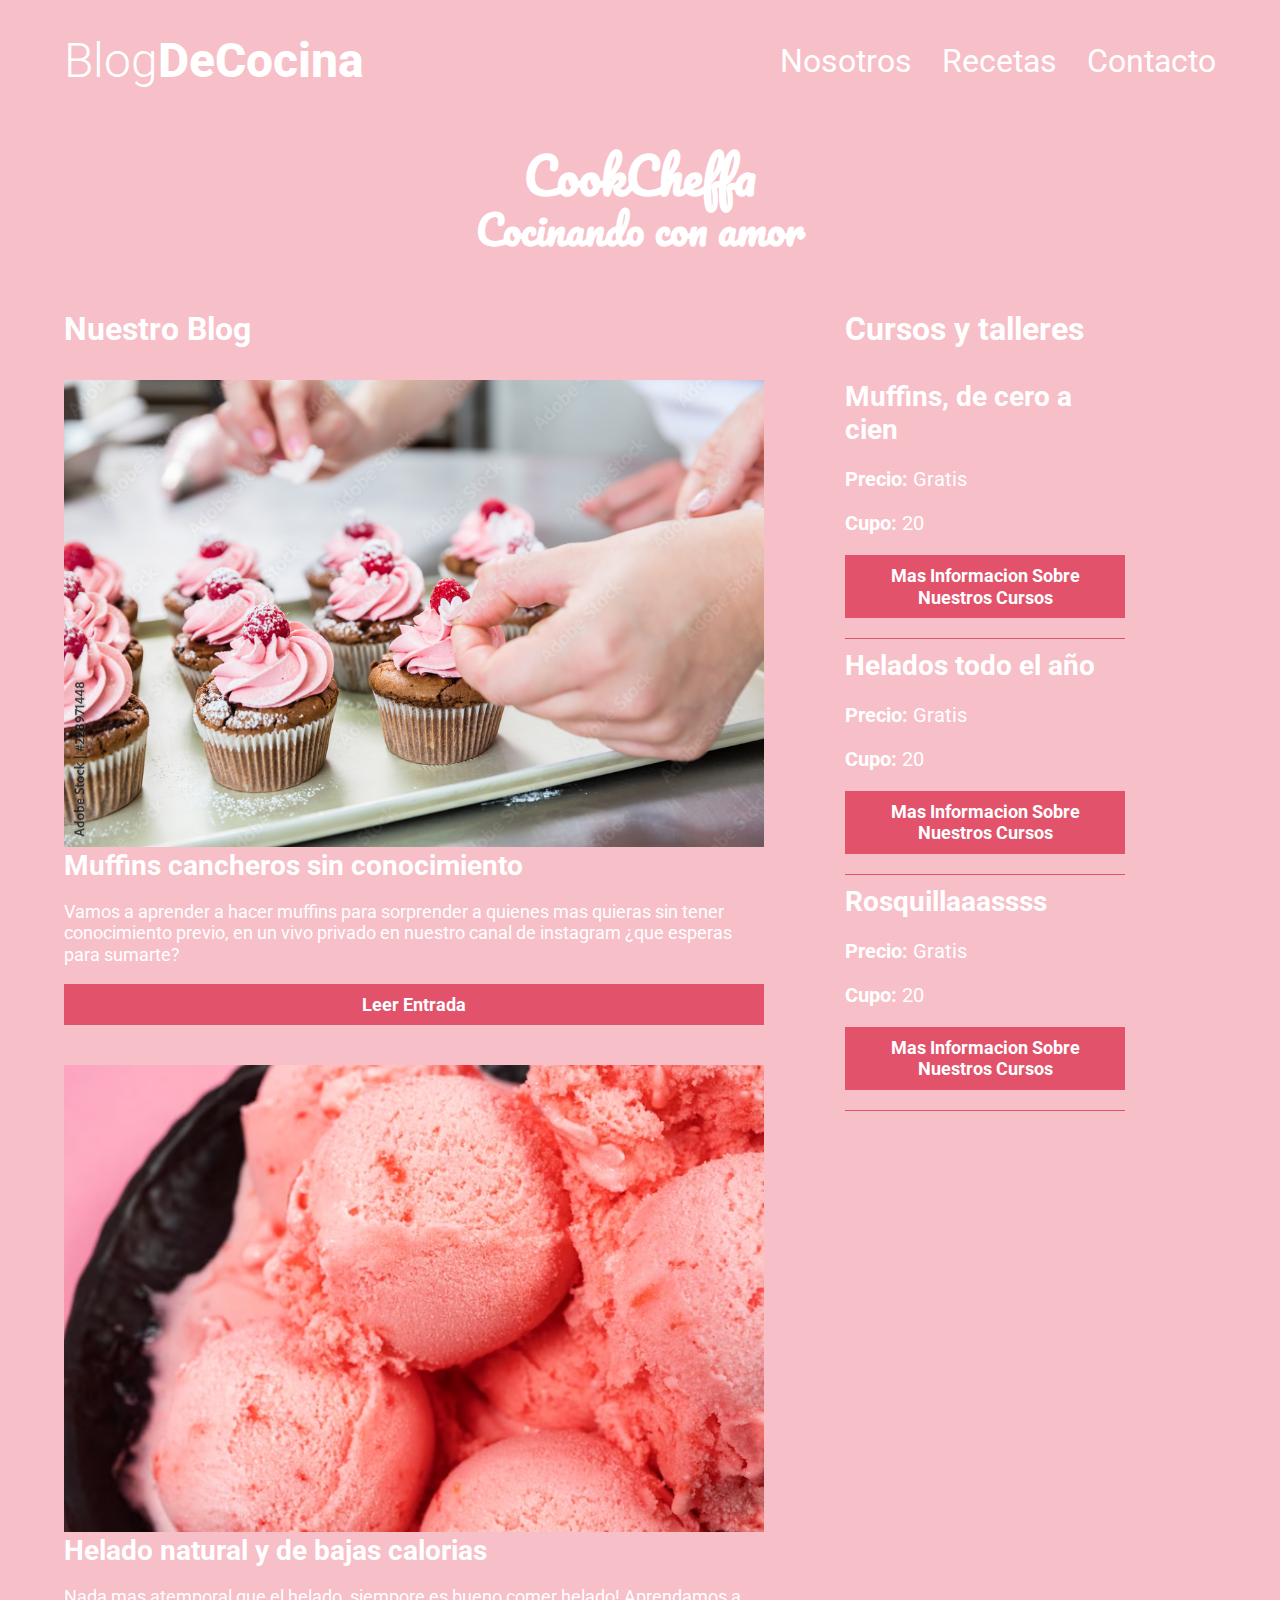
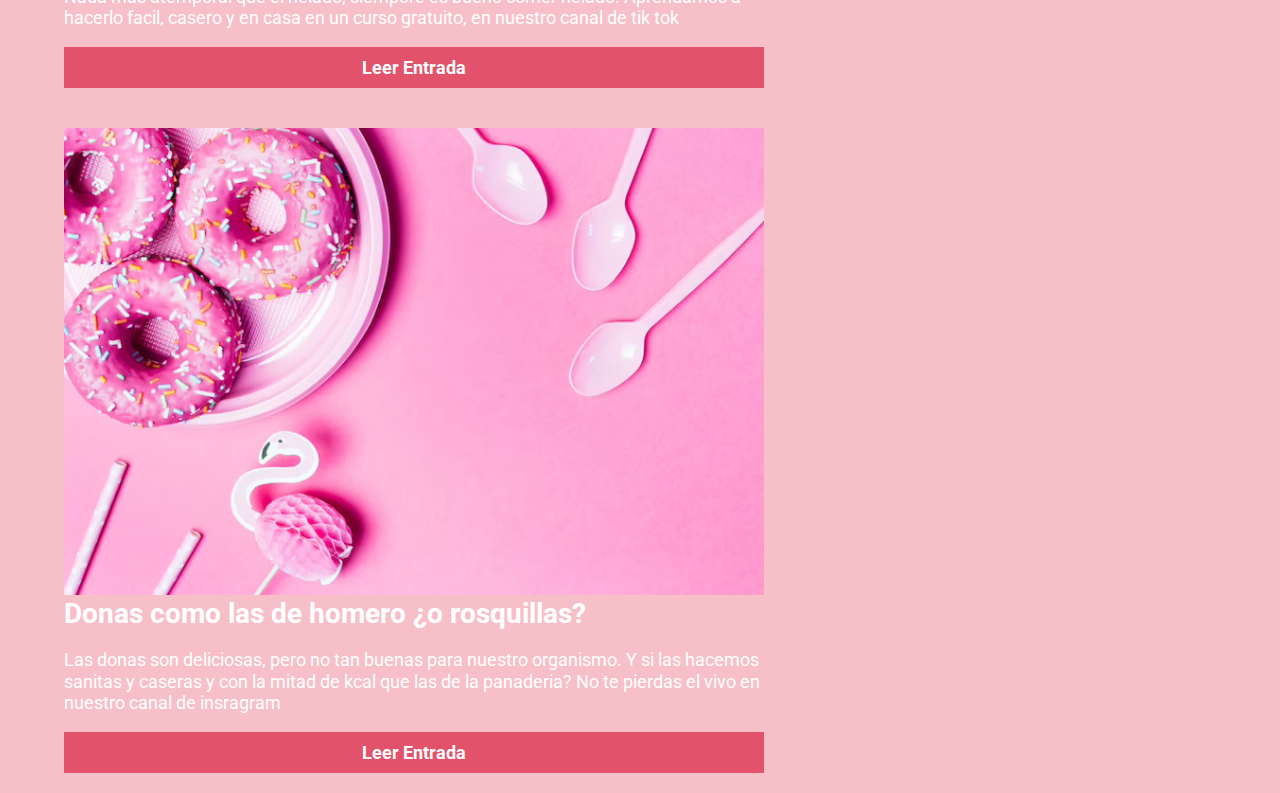
==== index.html @ 4bf83847 "primer commit" ====
<!DOCTYPE html>
<html lang="es">

<head>
    <meta charset="UTF-8">
    <meta http-equiv="X-UA-Compatible" content="IE=edge">
    <meta name="viewport" content="width=device-width, initial-scale=1.0">
    <link rel="stylesheet" href="css/normalize.css">
    <link rel="stylesheet" href="css/style.css">
    <title>Cookcheffa</title>
</head>

<body>
    <header class="header no-margin no-padding">
        <div class="contenedor">
            <div class="barra">
                <a class="logo" href="index.html">
                    <h1 class="logo-nombre">Blog<span class="logo-bold">DeCocina</span></h1>
                </a>
                <nav class="navbar">
                    <a href="html/nosotros.html" class="navegacion-enlace">Nosotros</a>
                    <a href="html/recetas.html" class="navegacion-enlace">Recetas</a>
                    <a href="html/contacto.html" class="navegacion-enlace">Contacto</a>
                </nav>
            </div>
            <div class="header-texto">
                <h1 class="no-margin centrar-texto">CookCheffa</h1>
                <h2 class="no-margin centrar-texto">Cocinando con amor</h2>
            </div>
        </div>
        </div>
    </header>
    <div class="contenedor contenido-principal">
        <main class="blog">
            <h3>Nuestro Blog</h3>
            <article class="entrada">
                <div class="entrada-imagen">
                    <img src="/img/mafins.jpg" alt="muffins de chocolate y frutilla">
                </div>
                <div class="entrada-contenido">
                    <h4 class="no-margin">Muffins cancheros sin conocimiento</h4>
                    <p class="articulo">Vamos a aprender a hacer muffins para sorprender a quienes mas quieras sin tener conocimiento
                        previo, en un vivo privado en nuestro canal de instagram ¿que esperas para sumarte?</p>
                    <a href="entrada.html" class="boton boton-primario">Leer entrada</a>
                </div>
            </article>
            <article class="entrada">
                <div class="entrada-imagen">
                    <img src="/img/helado.avif" alt="muffins de chocolate y frutilla">
                </div>
                <div class="entrada-contenido">
                    <h4 class="no-margin">Helado natural y de bajas calorias</h4>
                    <p class="articulo">Nada mas atemporal que el helado, siempore es bueno comer helado! Aprendamos a hacerlo facil,
                        casero y en casa en un curso gratuito, en nuestro canal de tik tok</p>
                    <a href="entrada.html" class="boton boton-primario">Leer entrada</a>
                </div>
            </article>
            <article class="entrada">
                <div class="entrada-imagen">
                    <img src="/img/dona.avif" alt="muffins de chocolate y frutilla">
                </div>
                <div class="entrada-contenido">
                    <h4 class="no-margin">Donas como las de homero ¿o rosquillas?</h4>
                    <p class="articulo">Las donas son deliciosas, pero no tan buenas para nuestro organismo. Y si las hacemos sanitas y
                        caseras y con la mitad de kcal que las de la panaderia? No te pierdas el vivo en nuestro canal
                        de insragram</p>
                    <a href="entrada.html" class="boton boton-primario">Leer entrada</a>
                </div>
            </article>
        </main>
        <aside class="aside-bar">
            <h3> Cursos y talleres</h3>
            <ul class="cursos">
                <li class="widget-cursos">
                    <h4 class="no-margin">Muffins, de cero a cien </h4>
                    <p class="widget-curso-label">Precio:
                        <span class="widget-curso-info">Gratis</span>
                    </p>
                    <p class="widget-curso-label">Cupo:
                        <span class="widget-curso-info">20</span>
                    </p>
                    <a href="entrada.html" class="boton2 boton-secundario">Mas informacion sobre nuestros cursos</a>
                </li>
            </ul>
            <ul class="cursos">
                <li class="widget-cursos">
                    <h4 class="no-margin">Helados todo el año</h4>
                    <p class="widget-curso-label">Precio:
                        <span class="widget-curso-info">Gratis</span>
                    </p>
                    <p class="widget-curso-label">Cupo:
                        <span class="widget-curso-info">20</span>
                    </p>
                    <a href="entrada.html" class="boton2 boton-secundario">Mas informacion sobre nuestros cursos</a>
                </li>
            </ul>
            <ul class="cursos">
                <li class="widget-cursos">
                    <h4 class="no-margin">Rosquillaaassss </h4>
                    <p class="widget-curso-label">Precio:
                        <span class="widget-curso-info">Gratis</span>
                    </p>
                    <p class="widget-curso-label">Cupo:
                        <span class="widget-curso-info">20</span>
                    </p>
                    <a href="entrada.html" class="boton2 boton-secundario">Mas informacion sobre nuestros cursos</a>
                </li>
            </ul>
        </aside>
    </div>
</body>

</html>
---- css/style.css ----
@import url('https://fonts.googleapis.com/css2?family=Pacifico&display=swap');
@import url('https://fonts.googleapis.com/css2?family=Roboto:wght@300&display=swap');

:root {
    --rosa: rgb(247, 191, 200);
    --fucsia: rgb(226, 82, 106);
    --verde: rgb(102, 184, 126);
    --verde2: rgb(63, 179, 88);
    --azules: #008B8B;
    --blanco: rgb(255, 255, 255);
    --gris1: rgb(160, 158, 158);
    --fondo: rgba(0, 0, 0, 0.50);
    --fondo2: rgba(247, 191, 200, .75);
}

html {
    overflow-x: hidden;
    box-sizing: border-box;
    font-size: 62.5%;
}

*,
*:before,
*:after {
    box-sizing: inherit;
}

body {
    background-color: var(--rosa);
}

.contenedor {
    width: min(90%, 120rem);
    margin: 0 auto;
}

a {
    text-decoration: none;
}

h1,
h2 {
    font-family: 'Pacifico', cursive;
    line-height: 1.2;
}

h3,
h4,
h5,
h6,
p,
a {
    font-family: 'Roboto', sans-serif;
    color: var(--blanco);
    line-height: 1.2;
}

h1 {
    font-size: 4.8rem;
    color: var(--blanco);
}

h2 {
    font-size: 4rem;
}

h3 {
    font-size: 3.2rem;
}

h4 {
    font-size: 2.8rem;
}

p {
    font-size: 1.8rem;
}

img {
    max-width: 100%;
}

a {
    text-decoration: none;
    color: var(--blanco);
    font-size: 1.5rem;
}

/** Utilidades **/
.no-margin {
    margin: 0;
}

.no-padding {
    padding: 0;
}

.centrar-texto {
    text-align: center;
}

.header {
    align-items: center;
    background-image: url(https://elbauldemipsp.files.wordpress.com/2009/08/bd-precious-paper6.jpg?w=300);
    background-position: center center;
    background-repeat: no-repeat;
    background-size: cover;
    height: auto;
}

.header-texto {
    color: var(--blanco);
    padding: 25px;
}

@media (min-width: 768px) {
    .barra {
        display: flex;
        justify-content: space-between;
        align-items: center;
    }
}

.logo h1 {
    font-family: 'Roboto', sans-serif;
}


.logo-nombre {
    font-weight: 300;
}

.logo-bold {
    font-weight: 800;
}


.navegacion-enlace {
    display: block;
    text-align: center;
    font-size: 3.2rem;
    color: var(--blanco);
    text-decoration: none;
    text-transform: capitalize;
}

.navegacion-enlace:hover,
.logo h1:hover {
    color: var(--fucsia);
}

@media(min-width: 768px) {
    .navbar {
        display: flex;
        gap: 3rem
    }
}

@media (min-width: 768px) {
    .contenido-principal {
        display: grid;
        grid-template-columns: 2fr 1fr;
        column-gap: 4rem;
    }
}

.entrada {
    margin-bottom: 2rem;

}

.entrada:last-of-type {
    border: none;
    margin-bottom: 0;
}

.boton,
.boton2 {
    display: block;
    font-family: 'Roboto', sans-serif;
    color: var(--blanco);
    text-align: center;
    padding: 1rem 3rem;
    font-size: 1.8rem;
    text-transform: capitalize;
    font-weight: 700;
    margin-bottom: 2rem;
    border: none;
}

.boton2 {
    width: 280px;
}

.entrada-contenido {
    color: var(--blanco);
}

@media (min-width: 768px) {
    .boton {
        display: inline-block;
        width: 700px;
    }

    .entrada-imagen {
        width: 700px;
    }

    .entrada-contenido {
        width: 700px;
    }
}

.boton:hover {
    cursor: pointer;
}

.articulo {
    color: var(--blanco);
}

.boton-primario {
    background-color: var(--fucsia);
}

.boton-secundario {
    background-color: var(--fucsia);
}

.cursos {
    width: 280px;
    padding: 0;
    list-style: none;
    border-bottom: 1px solid var(--fucsia);
}

.widget-curso {
    border-bottom: 1px solid var(--gris);
    margin-bottom: 2rem;
}

.widget-curso:last-of-type {
    border: none;
    margin-bottom: 0;
}

.widget-curso-label {
    font-family: 'Roboto', sans-serif;
    color: var(--blanco);
    font-weight: bold;
}

.widget-curso-info {
    font-family: 'Roboto', sans-serif;
    color: var(--blanco);
    font-weight: normal;
}

.widget-curso-label,
.widget-curso-info {
    font-size: 2rem;
}
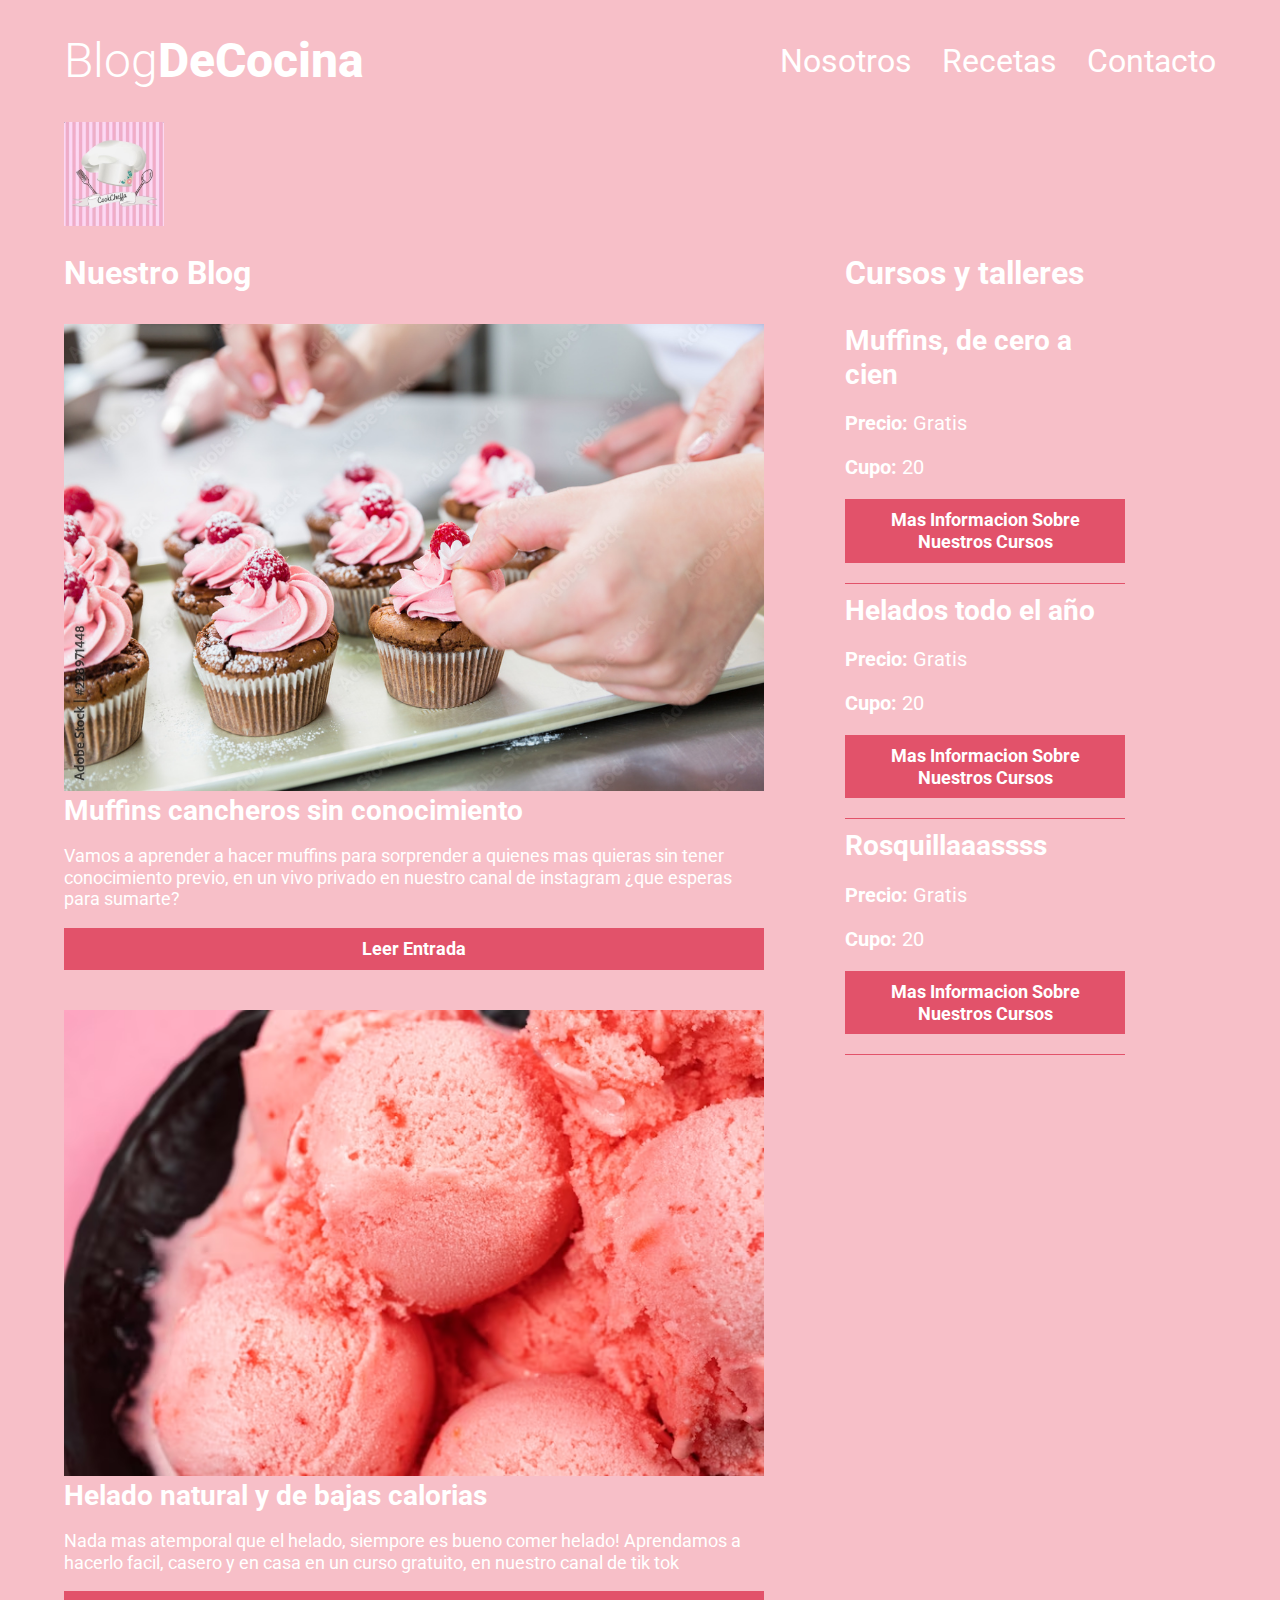
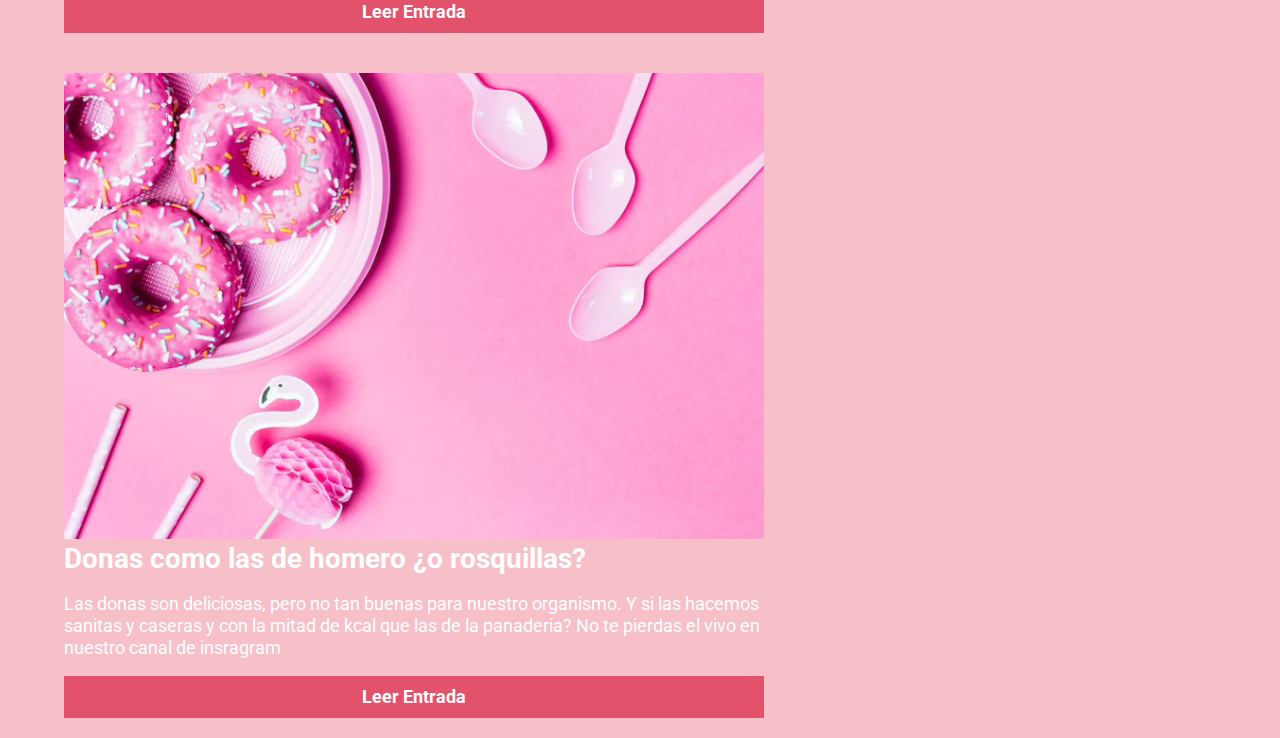
==== commit f544675d: "logo" ====
--- a/index.html
+++ b/index.html
@@ -7,6 +7,7 @@
     <meta name="viewport" content="width=device-width, initial-scale=1.0">
     <link rel="stylesheet" href="css/normalize.css">
     <link rel="stylesheet" href="css/style.css">
+    <link rel="shortcut icon" href="img/logo.jpg">
     <title>Cookcheffa</title>
 </head>
 
@@ -23,9 +24,8 @@
                     <a href="html/contacto.html" class="navegacion-enlace">Contacto</a>
                 </nav>
             </div>
-            <div class="header-texto">
-                <h1 class="no-margin centrar-texto">CookCheffa</h1>
-                <h2 class="no-margin centrar-texto">Cocinando con amor</h2>
+            <div class="logo-img">
+                <img src="img/logo.jpg" alt="logo">
             </div>
         </div>
         </div>
@@ -35,7 +35,7 @@
             <h3>Nuestro Blog</h3>
             <article class="entrada">
                 <div class="entrada-imagen">
-                    <img src="/img/mafins.jpg" alt="muffins de chocolate y frutilla">
+                    <img src="img/mafins.jpg" alt="muffins de chocolate y frutilla">
                 </div>
                 <div class="entrada-contenido">
                     <h4 class="no-margin">Muffins cancheros sin conocimiento</h4>
@@ -46,7 +46,7 @@
             </article>
             <article class="entrada">
                 <div class="entrada-imagen">
-                    <img src="/img/helado.avif" alt="muffins de chocolate y frutilla">
+                    <img src="img/helado.avif" alt="muffins de chocolate y frutilla">
                 </div>
                 <div class="entrada-contenido">
                     <h4 class="no-margin">Helado natural y de bajas calorias</h4>
@@ -57,7 +57,7 @@
             </article>
             <article class="entrada">
                 <div class="entrada-imagen">
-                    <img src="/img/dona.avif" alt="muffins de chocolate y frutilla">
+                    <img src="img/dona.avif" alt="muffins de chocolate y frutilla">
                 </div>
                 <div class="entrada-contenido">
                     <h4 class="no-margin">Donas como las de homero ¿o rosquillas?</h4>
--- a/css/style.css
+++ b/css/style.css
@@ -29,6 +29,7 @@
     background-color: var(--rosa);
 }
 
+
 .contenedor {
     width: min(90%, 120rem);
     margin: 0 auto;
@@ -134,6 +135,11 @@
     font-weight: 800;
 }
 
+.logo-img {
+    width:100px;
+    height: 100px;
+    border-radius: 50%;
+}
 
 .navegacion-enlace {
     display: block;
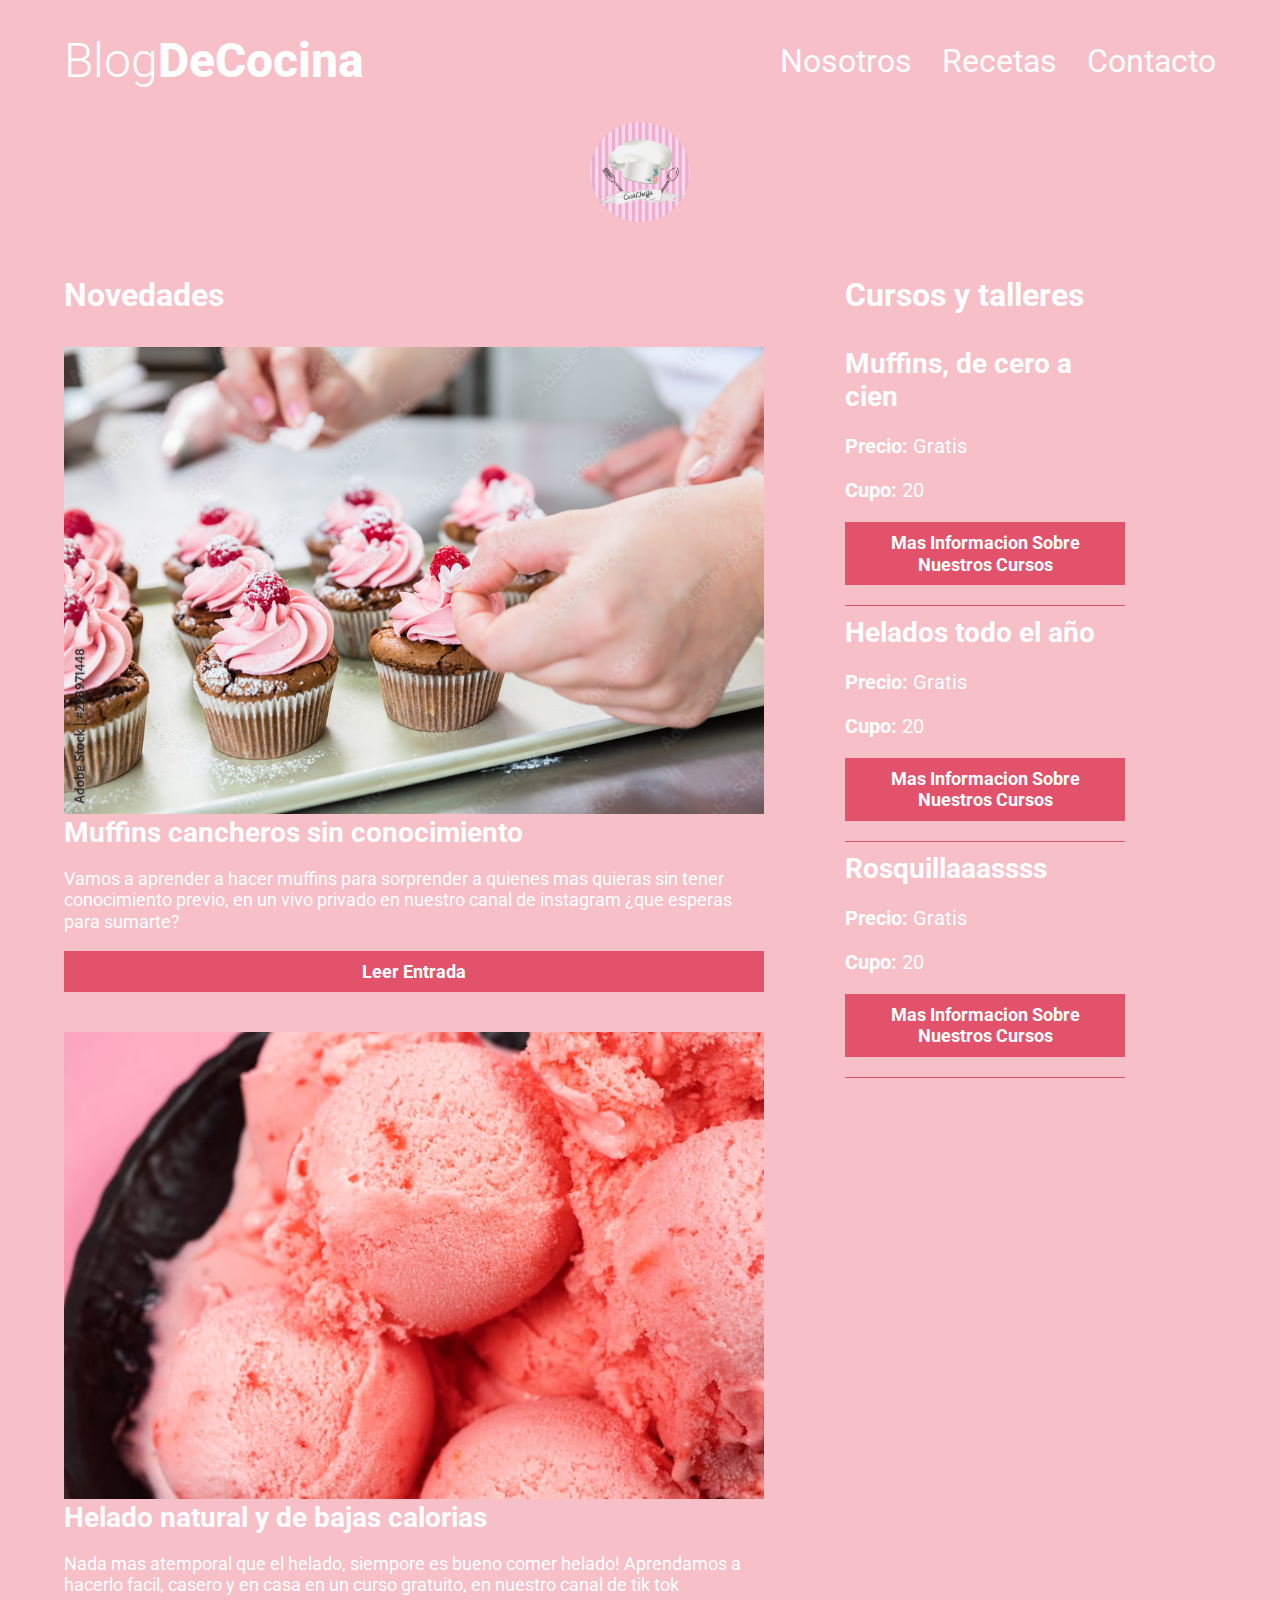
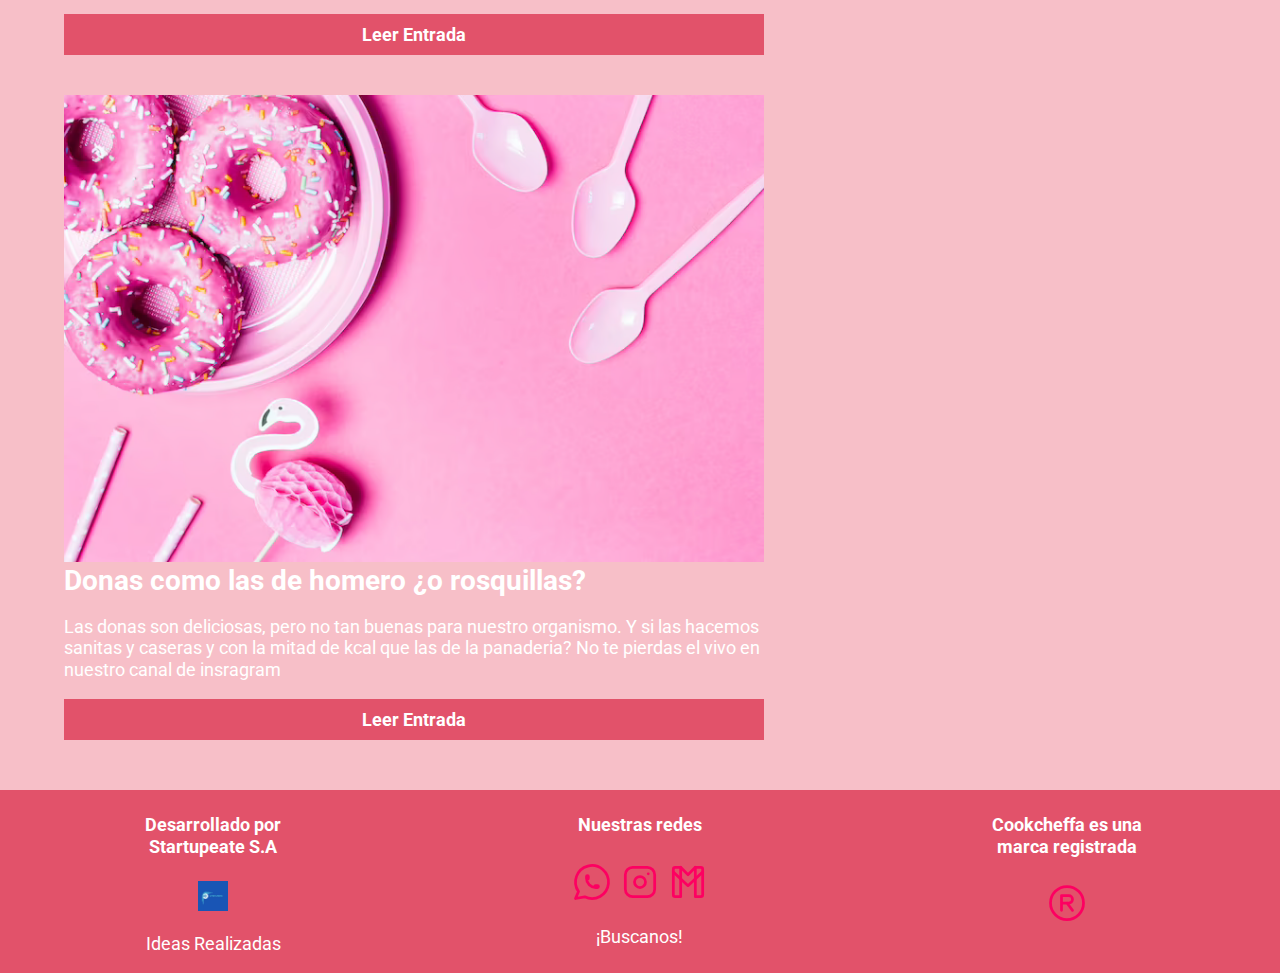
==== commit 48fd4ed3: "nosotros, recetas, contacto, entradas" ====
--- a/index.html
+++ b/index.html
@@ -24,24 +24,25 @@
                     <a href="html/contacto.html" class="navegacion-enlace">Contacto</a>
                 </nav>
             </div>
-            <div class="logo-img">
-                <img src="img/logo.jpg" alt="logo">
+            <div class="imagen1">
+                <img class="logo-img" src="img/logo.jpg" alt="logo">
             </div>
         </div>
         </div>
     </header>
-    <div class="contenedor contenido-principal">
+    <div class="contenedor2 contenido-principal">
         <main class="blog">
-            <h3>Nuestro Blog</h3>
+            <h3>Novedades</h3>
             <article class="entrada">
                 <div class="entrada-imagen">
                     <img src="img/mafins.jpg" alt="muffins de chocolate y frutilla">
                 </div>
                 <div class="entrada-contenido">
                     <h4 class="no-margin">Muffins cancheros sin conocimiento</h4>
-                    <p class="articulo">Vamos a aprender a hacer muffins para sorprender a quienes mas quieras sin tener conocimiento
+                    <p class="articulo">Vamos a aprender a hacer muffins para sorprender a quienes mas quieras sin tener
+                        conocimiento
                         previo, en un vivo privado en nuestro canal de instagram ¿que esperas para sumarte?</p>
-                    <a href="entrada.html" class="boton boton-primario">Leer entrada</a>
+                    <a href="entradas/muffins.html" class="boton boton-primario">Leer entrada</a>
                 </div>
             </article>
             <article class="entrada">
@@ -50,9 +51,10 @@
                 </div>
                 <div class="entrada-contenido">
                     <h4 class="no-margin">Helado natural y de bajas calorias</h4>
-                    <p class="articulo">Nada mas atemporal que el helado, siempore es bueno comer helado! Aprendamos a hacerlo facil,
+                    <p class="articulo">Nada mas atemporal que el helado, siempore es bueno comer helado! Aprendamos a
+                        hacerlo facil,
                         casero y en casa en un curso gratuito, en nuestro canal de tik tok</p>
-                    <a href="entrada.html" class="boton boton-primario">Leer entrada</a>
+                    <a href="#" class="boton boton-primario">Leer entrada</a>
                 </div>
             </article>
             <article class="entrada">
@@ -61,10 +63,11 @@
                 </div>
                 <div class="entrada-contenido">
                     <h4 class="no-margin">Donas como las de homero ¿o rosquillas?</h4>
-                    <p class="articulo">Las donas son deliciosas, pero no tan buenas para nuestro organismo. Y si las hacemos sanitas y
+                    <p class="articulo">Las donas son deliciosas, pero no tan buenas para nuestro organismo. Y si las
+                        hacemos sanitas y
                         caseras y con la mitad de kcal que las de la panaderia? No te pierdas el vivo en nuestro canal
                         de insragram</p>
-                    <a href="entrada.html" class="boton boton-primario">Leer entrada</a>
+                    <a href="#" class="boton boton-primario">Leer entrada</a>
                 </div>
             </article>
         </main>
@@ -79,7 +82,7 @@
                     <p class="widget-curso-label">Cupo:
                         <span class="widget-curso-info">20</span>
                     </p>
-                    <a href="entrada.html" class="boton2 boton-secundario">Mas informacion sobre nuestros cursos</a>
+                    <a href="mailto:cookcheffa@gmail.com" target="_blank" class="boton2 boton-secundario">Mas informacion sobre nuestros cursos</a>
                 </li>
             </ul>
             <ul class="cursos">
@@ -91,7 +94,7 @@
                     <p class="widget-curso-label">Cupo:
                         <span class="widget-curso-info">20</span>
                     </p>
-                    <a href="entrada.html" class="boton2 boton-secundario">Mas informacion sobre nuestros cursos</a>
+                    <a href="mailto:cookcheffa@gmail.com" target="_blank" class="boton2 boton-secundario">Mas informacion sobre nuestros cursos</a>
                 </li>
             </ul>
             <ul class="cursos">
@@ -103,11 +106,66 @@
                     <p class="widget-curso-label">Cupo:
                         <span class="widget-curso-info">20</span>
                     </p>
-                    <a href="entrada.html" class="boton2 boton-secundario">Mas informacion sobre nuestros cursos</a>
+                    <a href="mailto:cookcheffa@gmail.com" target="_blank" class="boton2 boton-secundario">Mas informacion sobre nuestros cursos</a>
                 </li>
             </ul>
         </aside>
     </div>
+
+    <footer class="footer contenedor3">
+        <div class="desarrolladora ">
+            <h4>Desarrollado por Startupeate S.A</h4>
+            <a href="https://startupeate.netlify.app/">
+                <img src="img/startupeate.webp" class="img-des" alt="logo desarrolladora">
+            </a>
+            <p>Ideas Realizadas</p>
+        </div>
+        <div class="desarrolladora ">
+            <h4>Nuestras redes</h4>
+            <a href="https://web.whatsapp.com/">
+                <svg xmlns="http://www.w3.org/2000/svg" class="icon icon-tabler icon-tabler-brand-whatsapp" width="44"
+                    height="44" viewBox="0 0 24 24" stroke-width="1.5" stroke="#fd0061" fill="none"
+                    stroke-linecap="round" stroke-linejoin="round">
+                    <path stroke="none" d="M0 0h24v24H0z" fill="none" />
+                    <path d="M3 21l1.65 -3.8a9 9 0 1 1 3.4 2.9l-5.05 .9" />
+                    <path
+                        d="M9 10a0.5 .5 0 0 0 1 0v-1a0.5 .5 0 0 0 -1 0v1a5 5 0 0 0 5 5h1a0.5 .5 0 0 0 0 -1h-1a0.5 .5 0 0 0 0 1" />
+                </svg>
+            </a>
+            <a href="https://www.instagram.com/cookcheffa/">
+                <svg xmlns="http://www.w3.org/2000/svg" class="icon icon-tabler icon-tabler-brand-instagram" width="44"
+                    height="44" viewBox="0 0 24 24" stroke-width="1.5" stroke="#fd0061" fill="none"
+                    stroke-linecap="round" stroke-linejoin="round">
+                    <path stroke="none" d="M0 0h24v24H0z" fill="none" />
+                    <rect x="4" y="4" width="16" height="16" rx="4" />
+                    <circle cx="12" cy="12" r="3" />
+                    <line x1="16.5" y1="7.5" x2="16.5" y2="7.501" />
+                </svg>
+            </a>
+            <a href="mailto:cookcheffa@gmail.com">
+                <svg xmlns="http://www.w3.org/2000/svg" class="icon icon-tabler icon-tabler-brand-gmail" width="44"
+                    height="44" viewBox="0 0 24 24" stroke-width="1.5" stroke="#fd0061" fill="none"
+                    stroke-linecap="round" stroke-linejoin="round">
+                    <path stroke="none" d="M0 0h24v24H0z" fill="none" />
+                    <path d="M16 20h3a1 1 0 0 0 1 -1v-14a1 1 0 0 0 -1 -1h-3v16z" />
+                    <path d="M5 20h3v-16h-3a1 1 0 0 0 -1 1v14a1 1 0 0 0 1 1z" />
+                    <path d="M16 4l-4 4l-4 -4" />
+                    <path d="M4 6.5l8 7.5l8 -7.5" />
+                </svg>
+            </a>
+            <p>¡Buscanos!</p>
+        </div>
+        <div class="desarrolladora ">
+            <h4>Cookcheffa es una marca registrada</h4>
+            <svg xmlns="http://www.w3.org/2000/svg" class="icon icon-tabler icon-tabler-registered" width="44"
+                height="44" viewBox="0 0 24 24" stroke-width="1.5" stroke="#fd0061" fill="none" stroke-linecap="round"
+                stroke-linejoin="round">
+                <path stroke="none" d="M0 0h24v24H0z" fill="none" />
+                <circle cx="12" cy="12" r="9" />    
+                <path d="M9 16v-8h4a2 2 0 0 1 0 4h-4m3 0l3 4" />
+            </svg>
+        </div>
+    </footer>
 </body>
 
 </html>--- a/css/style.css
+++ b/css/style.css
@@ -1,4 +1,3 @@
-@import url('https://fonts.googleapis.com/css2?family=Pacifico&display=swap');
 @import url('https://fonts.googleapis.com/css2?family=Roboto:wght@300&display=swap');
 
 :root {
@@ -9,7 +8,7 @@
     --azules: #008B8B;
     --blanco: rgb(255, 255, 255);
     --gris1: rgb(160, 158, 158);
-    --fondo: rgba(0, 0, 0, 0.50);
+    --fondo: rgba(0, 0, 0, 0.40);
     --fondo2: rgba(247, 191, 200, .75);
 }
 
@@ -33,6 +32,20 @@
 .contenedor {
     width: min(90%, 120rem);
     margin: 0 auto;
+    text-align: center;
+}
+
+.contenedor2 {
+    width: min(90%, 120rem);
+    margin: 0 auto;
+}
+
+@media (max-width: 768px) {
+
+    .contenedor,
+    .contenedor2 {
+        text-align: center;
+    }
 }
 
 a {
@@ -40,11 +53,7 @@
 }
 
 h1,
-h2 {
-    font-family: 'Pacifico', cursive;
-    line-height: 1.2;
-}
-
+h2,
 h3,
 h4,
 h5,
@@ -126,6 +135,14 @@
     font-family: 'Roboto', sans-serif;
 }
 
+@media (max-width: 768px) {
+    .logo h1 {
+        font-size: 2.5rem;
+        text-align: center;
+        margin-bottom: 1.5rem;
+    }
+}
+
 
 .logo-nombre {
     font-weight: 300;
@@ -136,9 +153,16 @@
 }
 
 .logo-img {
-    width:100px;
+    width: 100px;
     height: 100px;
     border-radius: 50%;
+    margin-bottom: 2rem;
+}
+
+@media (max-width: 768px) {
+    .logo-img {
+        display: none;
+    }
 }
 
 .navegacion-enlace {
@@ -159,6 +183,18 @@
     .navbar {
         display: flex;
         gap: 3rem
+    }
+}
+
+@media(max-width: 768px) {
+    .navbar {
+        display: flex;
+        gap: 3rem
+    }
+
+    .navbar a {
+        font-size: 2rem;
+        text-align: center;
     }
 }
 
@@ -265,4 +301,66 @@
 .widget-curso-label,
 .widget-curso-info {
     font-size: 2rem;
-}+}
+
+/*footer*/
+
+.contenedor3 {
+    margin-top: 3rem;
+    display: grid;
+    grid-template-columns: 1fr 1fr 1fr;
+    background-color: var(--fucsia);
+    justify-content: center;
+}
+
+
+.desarrolladora {
+    margin: 0rem 13rem;
+    text-align: center;
+}
+
+.img-des {
+    width: 30px;
+    height: 30px;
+    text-align: center;
+}
+
+.desarrolladora h4 {
+    font-size: 1.8rem;
+}
+
+@media (max-width: 768px) {
+    .contenedor3 {
+        grid-template-columns: 1fr;
+    }
+
+    .desarrolladora {
+        margin: 0 2rem;
+        border-bottom: solid 1rem var(rosa);
+    }
+}
+
+/*Nosotros*/
+.ent-cont {
+    display: flex;
+    flex-direction: row;
+    margin-top: 4rem;
+    background-image: url(../img/productos-panaderia-perfectamente-organizados_23-2150168243.avif);
+    background-size: contain;
+    background-repeat: repeat;
+    background-color: var(--fondo);
+}
+
+.cuerpo {
+    flex: 1;
+    background-color: var(--fondo);
+    padding: 2rem;
+}
+
+/*entradas*/
+
+.lista {
+    text-decoration: none;
+    color: var(blanco);
+    font-family: 'Roboto', sans-serif;
+}
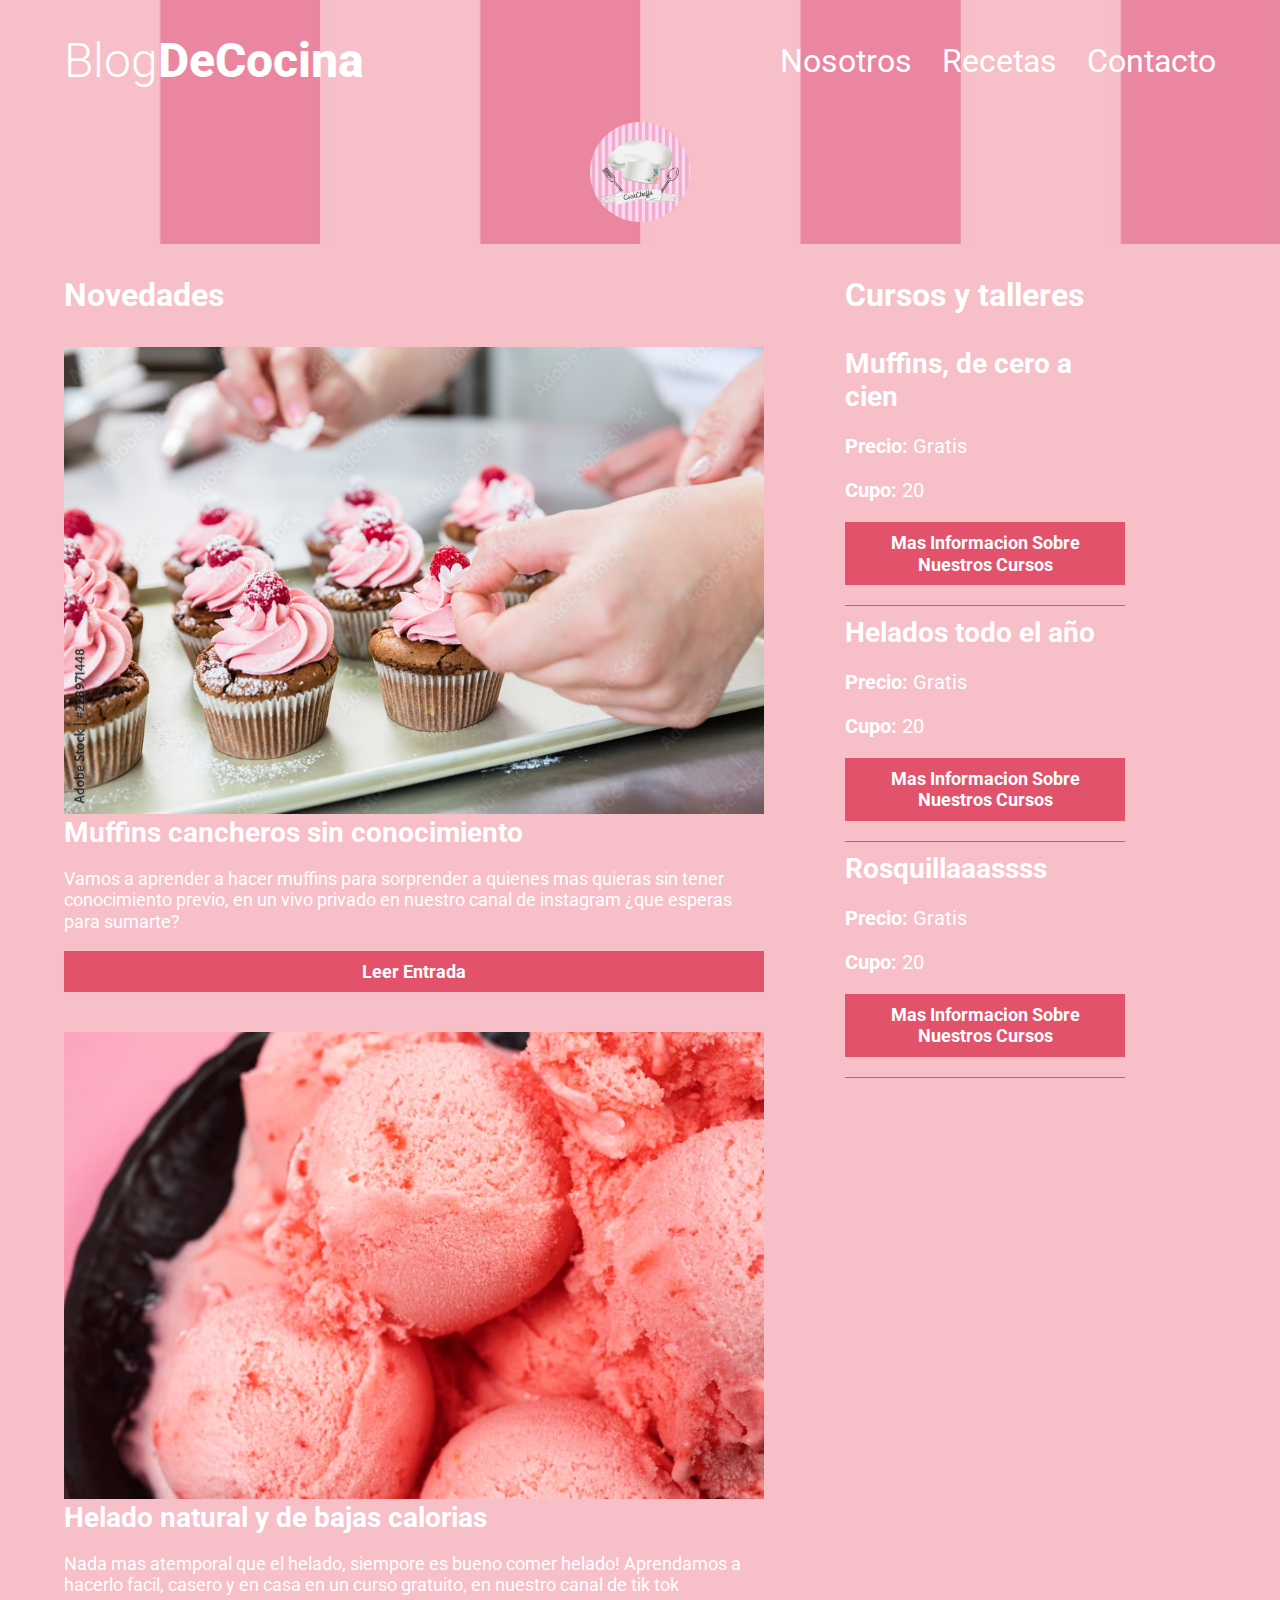
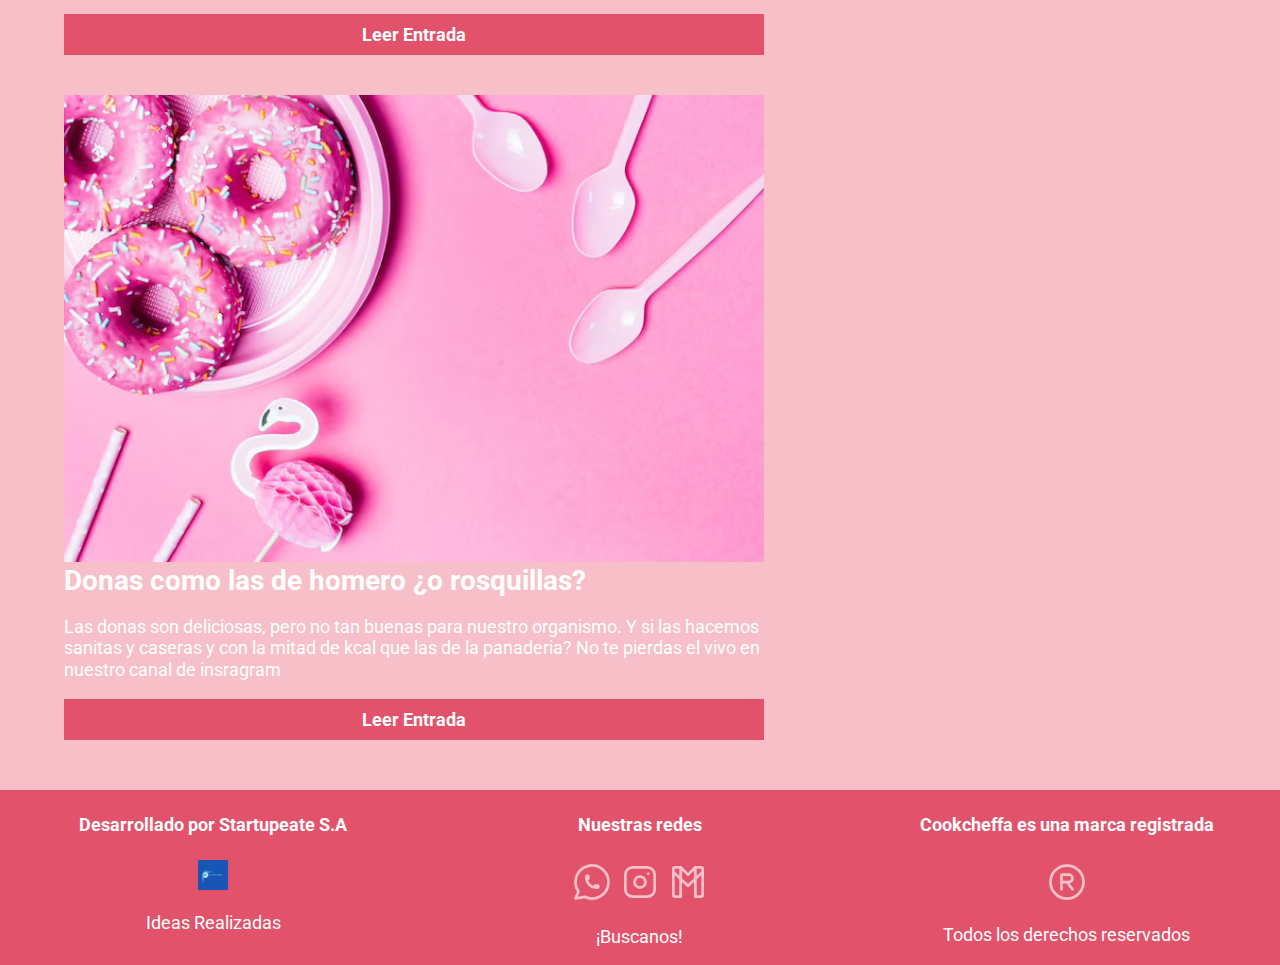
==== commit c1bd3c8e: "Completando la pagina" ====
--- a/index.html
+++ b/index.html
@@ -54,7 +54,7 @@
                     <p class="articulo">Nada mas atemporal que el helado, siempore es bueno comer helado! Aprendamos a
                         hacerlo facil,
                         casero y en casa en un curso gratuito, en nuestro canal de tik tok</p>
-                    <a href="#" class="boton boton-primario">Leer entrada</a>
+                    <a href="entradas/helados.html" class="boton boton-primario">Leer entrada</a>
                 </div>
             </article>
             <article class="entrada">
@@ -67,7 +67,7 @@
                         hacemos sanitas y
                         caseras y con la mitad de kcal que las de la panaderia? No te pierdas el vivo en nuestro canal
                         de insragram</p>
-                    <a href="#" class="boton boton-primario">Leer entrada</a>
+                    <a href="entradas/donas.html" class="boton boton-primario">Leer entrada</a>
                 </div>
             </article>
         </main>
@@ -82,7 +82,8 @@
                     <p class="widget-curso-label">Cupo:
                         <span class="widget-curso-info">20</span>
                     </p>
-                    <a href="mailto:cookcheffa@gmail.com" target="_blank" class="boton2 boton-secundario">Mas informacion sobre nuestros cursos</a>
+                    <a href="mailto:cookcheffa@gmail.com" target="_blank" class="boton2 boton-secundario">Mas
+                        informacion sobre nuestros cursos</a>
                 </li>
             </ul>
             <ul class="cursos">
@@ -94,7 +95,8 @@
                     <p class="widget-curso-label">Cupo:
                         <span class="widget-curso-info">20</span>
                     </p>
-                    <a href="mailto:cookcheffa@gmail.com" target="_blank" class="boton2 boton-secundario">Mas informacion sobre nuestros cursos</a>
+                    <a href="mailto:cookcheffa@gmail.com" target="_blank" class="boton2 boton-secundario">Mas
+                        informacion sobre nuestros cursos</a>
                 </li>
             </ul>
             <ul class="cursos">
@@ -106,7 +108,8 @@
                     <p class="widget-curso-label">Cupo:
                         <span class="widget-curso-info">20</span>
                     </p>
-                    <a href="mailto:cookcheffa@gmail.com" target="_blank" class="boton2 boton-secundario">Mas informacion sobre nuestros cursos</a>
+                    <a href="mailto:cookcheffa@gmail.com" target="_blank" class="boton2 boton-secundario">Mas
+                        informacion sobre nuestros cursos</a>
                 </li>
             </ul>
         </aside>
@@ -115,16 +118,16 @@
     <footer class="footer contenedor3">
         <div class="desarrolladora ">
             <h4>Desarrollado por Startupeate S.A</h4>
-            <a href="https://startupeate.netlify.app/">
+            <a href="https://startupeate.netlify.app/" target="_blank">
                 <img src="img/startupeate.webp" class="img-des" alt="logo desarrolladora">
             </a>
             <p>Ideas Realizadas</p>
         </div>
         <div class="desarrolladora ">
             <h4>Nuestras redes</h4>
-            <a href="https://web.whatsapp.com/">
+            <a href="https://web.whatsapp.com/" target="_blank">
                 <svg xmlns="http://www.w3.org/2000/svg" class="icon icon-tabler icon-tabler-brand-whatsapp" width="44"
-                    height="44" viewBox="0 0 24 24" stroke-width="1.5" stroke="#fd0061" fill="none"
+                    height="44" viewBox="0 0 24 24" stroke-width="1.5" stroke="rgb(247, 191, 200)" fill="none"
                     stroke-linecap="round" stroke-linejoin="round">
                     <path stroke="none" d="M0 0h24v24H0z" fill="none" />
                     <path d="M3 21l1.65 -3.8a9 9 0 1 1 3.4 2.9l-5.05 .9" />
@@ -132,9 +135,9 @@
                         d="M9 10a0.5 .5 0 0 0 1 0v-1a0.5 .5 0 0 0 -1 0v1a5 5 0 0 0 5 5h1a0.5 .5 0 0 0 0 -1h-1a0.5 .5 0 0 0 0 1" />
                 </svg>
             </a>
-            <a href="https://www.instagram.com/cookcheffa/">
+            <a href="https://www.instagram.com/cookcheffa/" target="_blank">
                 <svg xmlns="http://www.w3.org/2000/svg" class="icon icon-tabler icon-tabler-brand-instagram" width="44"
-                    height="44" viewBox="0 0 24 24" stroke-width="1.5" stroke="#fd0061" fill="none"
+                    height="44" viewBox="0 0 24 24" stroke-width="1.5" stroke="rgb(247, 191, 200)" fill="none"
                     stroke-linecap="round" stroke-linejoin="round">
                     <path stroke="none" d="M0 0h24v24H0z" fill="none" />
                     <rect x="4" y="4" width="16" height="16" rx="4" />
@@ -144,7 +147,7 @@
             </a>
             <a href="mailto:cookcheffa@gmail.com">
                 <svg xmlns="http://www.w3.org/2000/svg" class="icon icon-tabler icon-tabler-brand-gmail" width="44"
-                    height="44" viewBox="0 0 24 24" stroke-width="1.5" stroke="#fd0061" fill="none"
+                    height="44" viewBox="0 0 24 24" stroke-width="1.5" stroke="rgb(247, 191, 200)" fill="none"
                     stroke-linecap="round" stroke-linejoin="round">
                     <path stroke="none" d="M0 0h24v24H0z" fill="none" />
                     <path d="M16 20h3a1 1 0 0 0 1 -1v-14a1 1 0 0 0 -1 -1h-3v16z" />
@@ -158,12 +161,13 @@
         <div class="desarrolladora ">
             <h4>Cookcheffa es una marca registrada</h4>
             <svg xmlns="http://www.w3.org/2000/svg" class="icon icon-tabler icon-tabler-registered" width="44"
-                height="44" viewBox="0 0 24 24" stroke-width="1.5" stroke="#fd0061" fill="none" stroke-linecap="round"
-                stroke-linejoin="round">
+                height="44" viewBox="0 0 24 24" stroke-width="1.5" stroke="rgb(247, 191, 200)" fill="none"
+                stroke-linecap="round" stroke-linejoin="round">
                 <path stroke="none" d="M0 0h24v24H0z" fill="none" />
-                <circle cx="12" cy="12" r="9" />    
+                <circle cx="12" cy="12" r="9" />
                 <path d="M9 16v-8h4a2 2 0 0 1 0 4h-4m3 0l3 4" />
             </svg>
+            <p>Todos los derechos reservados</p>
         </div>
     </footer>
 </body>
--- a/css/style.css
+++ b/css/style.css
@@ -111,9 +111,9 @@
 
 .header {
     align-items: center;
-    background-image: url(https://elbauldemipsp.files.wordpress.com/2009/08/bd-precious-paper6.jpg?w=300);
+    background-image: url(../img/Banner\ rosa.jpg);
     background-position: center center;
-    background-repeat: no-repeat;
+    background-repeat: repeat;
     background-size: cover;
     height: auto;
 }
@@ -142,7 +142,6 @@
         margin-bottom: 1.5rem;
     }
 }
-
 
 .logo-nombre {
     font-weight: 300;
@@ -303,6 +302,24 @@
     font-size: 2rem;
 }
 
+@media screen and (max-width: 768px) {
+    .aside-bar {
+        display: flex;
+        flex-direction: column;
+        align-items: center;
+    }
+}
+
+@media screen and (max-width: 768px) {
+    .navbar {
+        display: flex;
+        flex-direction: row;
+        justify-content: space-between;
+    }
+}
+
+
+
 /*footer*/
 
 .contenedor3 {
@@ -315,7 +332,6 @@
 
 
 .desarrolladora {
-    margin: 0rem 13rem;
     text-align: center;
 }
 
@@ -357,10 +373,15 @@
     padding: 2rem;
 }
 
-/*entradas*/
-
-.lista {
-    text-decoration: none;
-    color: var(blanco);
-    font-family: 'Roboto', sans-serif;
-}
+.d-block {
+    height: 600px;
+    margin-bottom: 4rem;
+}
+
+@media screen and (max-width:768px) {
+    .d-block {
+        width: auto;
+        height: auto;
+    }
+
+}